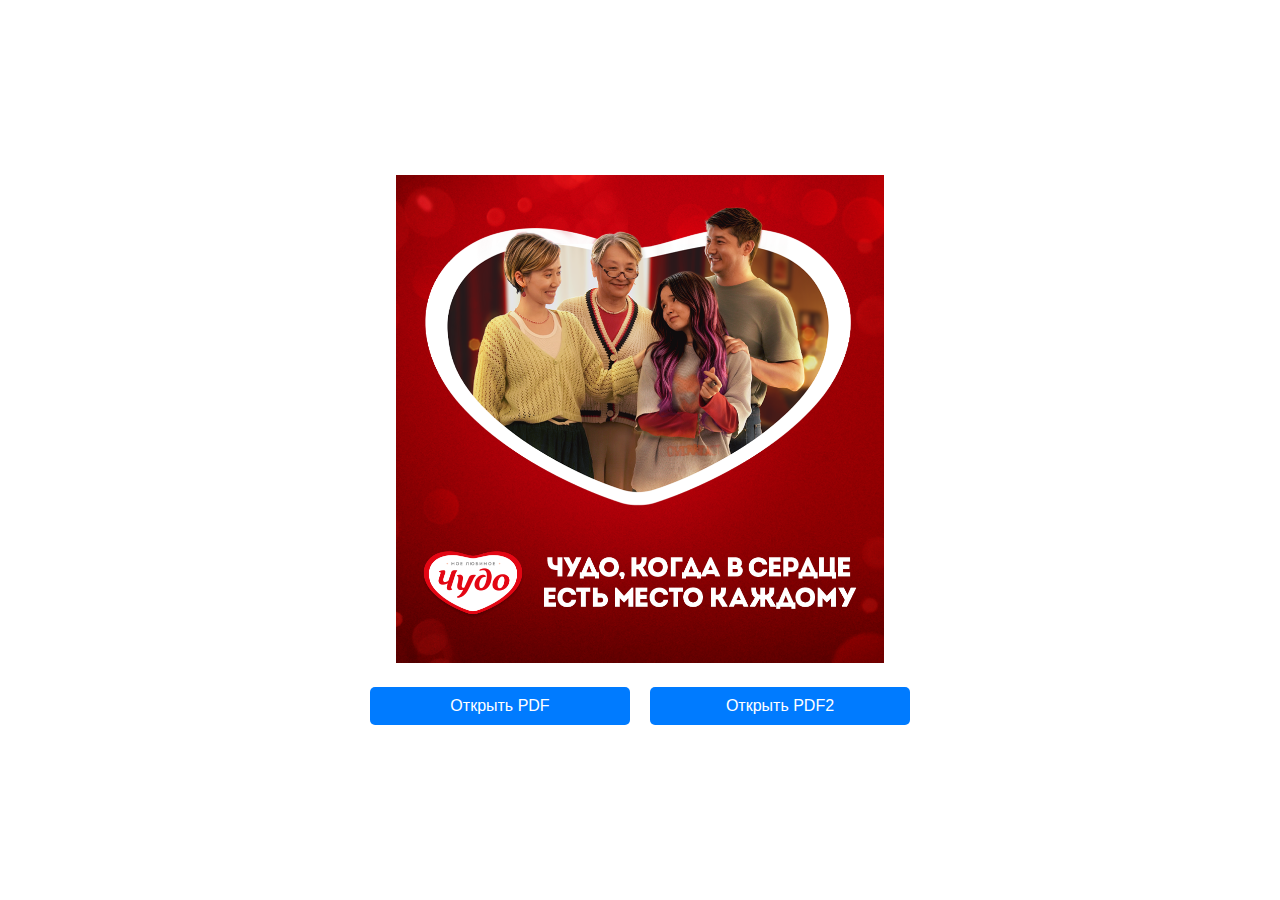
==== chudo/index.html @ b69dbf5c "Add files via upload" ====
<!DOCTYPE html>
<html lang="en">
<head>
    <meta charset="UTF-8">
    <meta name="viewport" content="width=device-width, initial-scale=1.0">
    <title>Open PDF</title>
    <link rel="stylesheet" href="styles.css">
</head>
<body>
    <div class="wrapper">
        <div class="image_container">
            <img src="./images/RU kg.png" alt="">
        </div>
        <div class="buttons_container">
            <button onclick="openPDF1('https://docs.google.com/document/d/1b4-2U5GCci-2CElTKtZ4ow2UGbiub87pb4mkgCXVwdI/edit?usp=sharing')">Открыть PDF</button>
            <button onclick="openPDF2('https://docs.google.com/document/d/1ATQXq5c9wlC1onHqSpNblfibxtDLBoz2udNhgAJ8ybQ/edit?usp=sharing')">Открыть PDF2</button>
        </div>
    </div>
    <script>
        function openPDF1(pdfUrl1) {
            window.open(pdfUrl1, '_blank');
        }
        function openPDF2(pdfUrl2) {
            window.open(pdfUrl2, '_blank');
        }
    </script>
</body>
</html>
---- chudo/styles.css ----
* {
    margin: 0;
    padding: 0;
    box-sizing: border-box;  
  }
  
  body, html {
      height: 100%;
      display: flex;
      justify-content: center;
      align-items: center;
      font-family: Arial, sans-serif;
  }
  
  .wrapper {
      display: flex;
      justify-content: center;
      align-items: center;
      flex-direction: column;
      width: 100%;
      max-width: 600px; /* Максимальная ширина обертки */
      padding: 20px;
      text-align: center;
  }
  
  .buttons_container {
      display: flex;
      justify-content: space-between;
      width: 100%;
      margin-top: 20px;
  }
  
  img {
      width: 87%;
      height: auto;
  }
  
  button {
      flex: 1;
      padding: 10px;
      margin: 0 10px;
      font-size: 16px;
      cursor: pointer;
      background-color: #007bff; /* Синий фон */
      color: white; /* Белый текст */
      border: none;
      border-radius: 5px;
      transition: background-color 0.3s;
  }
  
  button:hover {
      background-color: #0056b3; /* Темный синий при наведении */
  }
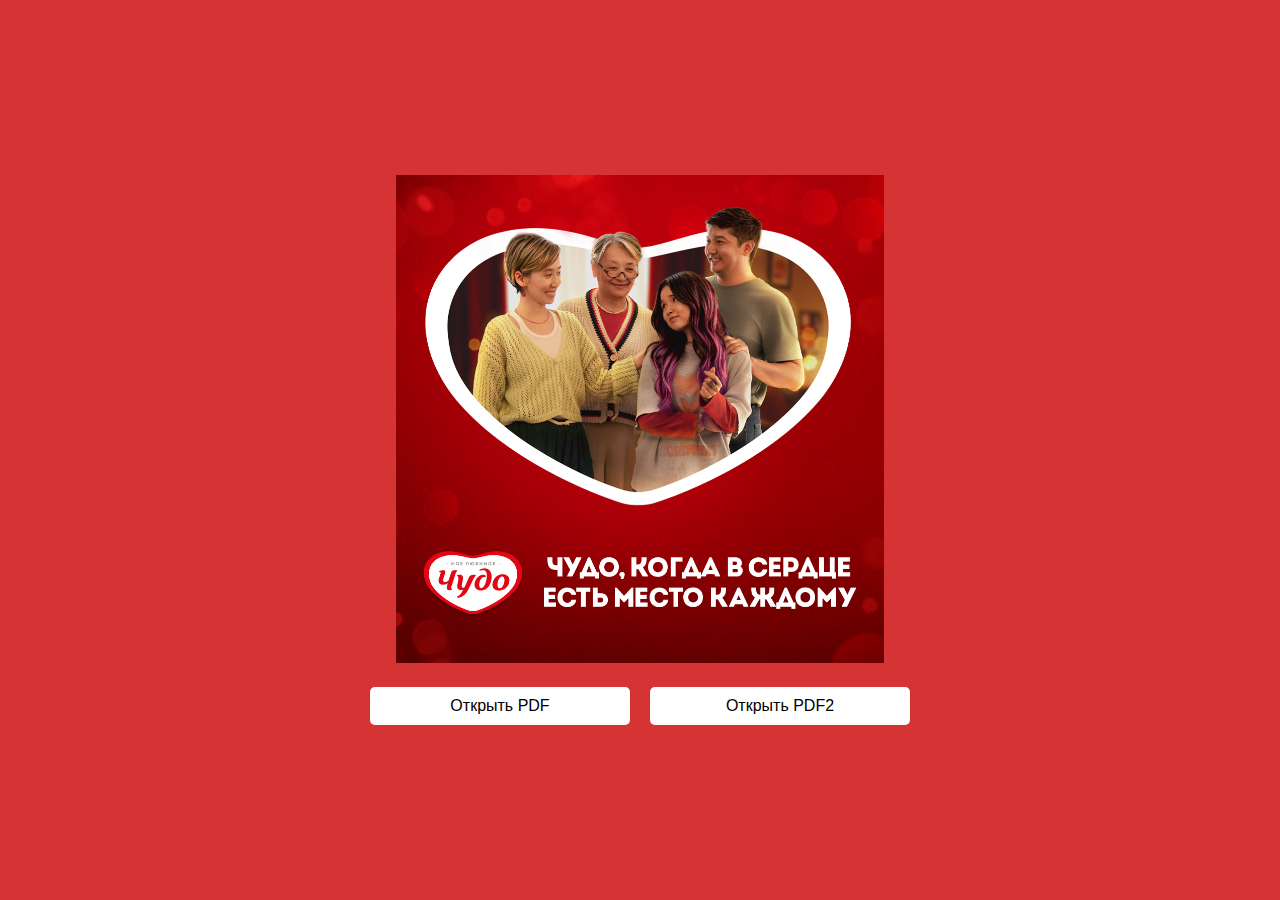
==== commit f127f278: "Add files via upload" ====
--- a/chudo/index.html
+++ b/chudo/index.html
@@ -12,15 +12,17 @@
             <img src="./images/RU kg.png" alt="">
         </div>
         <div class="buttons_container">
-            <button onclick="openPDF1('https://docs.google.com/document/d/1b4-2U5GCci-2CElTKtZ4ow2UGbiub87pb4mkgCXVwdI/edit?usp=sharing')">Открыть PDF</button>
-            <button onclick="openPDF2('https://docs.google.com/document/d/1ATQXq5c9wlC1onHqSpNblfibxtDLBoz2udNhgAJ8ybQ/edit?usp=sharing')">Открыть PDF2</button>
+            <button onclick="openPDF1()">Открыть PDF</button>
+            <button onclick="openPDF2()">Открыть PDF2</button>
         </div>
     </div>
     <script>
-        function openPDF1(pdfUrl1) {
+        function openPDF1() {
+            const pdfUrl1 = './pdf/pdf1.pdf';
             window.open(pdfUrl1, '_blank');
         }
-        function openPDF2(pdfUrl2) {
+        function openPDF2() {
+            const pdfUrl2 = './pdf/pdf2.pdf';
             window.open(pdfUrl2, '_blank');
         }
     </script>
--- a/chudo/styles.css
+++ b/chudo/styles.css
@@ -10,6 +10,7 @@
       justify-content: center;
       align-items: center;
       font-family: Arial, sans-serif;
+      background-color: #d63434;
   }
   
   .wrapper {
@@ -18,7 +19,7 @@
       align-items: center;
       flex-direction: column;
       width: 100%;
-      max-width: 600px; /* Максимальная ширина обертки */
+      max-width: 600px;
       padding: 20px;
       text-align: center;
   }
@@ -41,13 +42,13 @@
       margin: 0 10px;
       font-size: 16px;
       cursor: pointer;
-      background-color: #007bff; /* Синий фон */
-      color: white; /* Белый текст */
+      background-color: #fff;
+      color: rgb(0, 0, 0);
       border: none;
       border-radius: 5px;
       transition: background-color 0.3s;
   }
   
   button:hover {
-      background-color: #0056b3; /* Темный синий при наведении */
+      background-color: #c9c9c9;
   }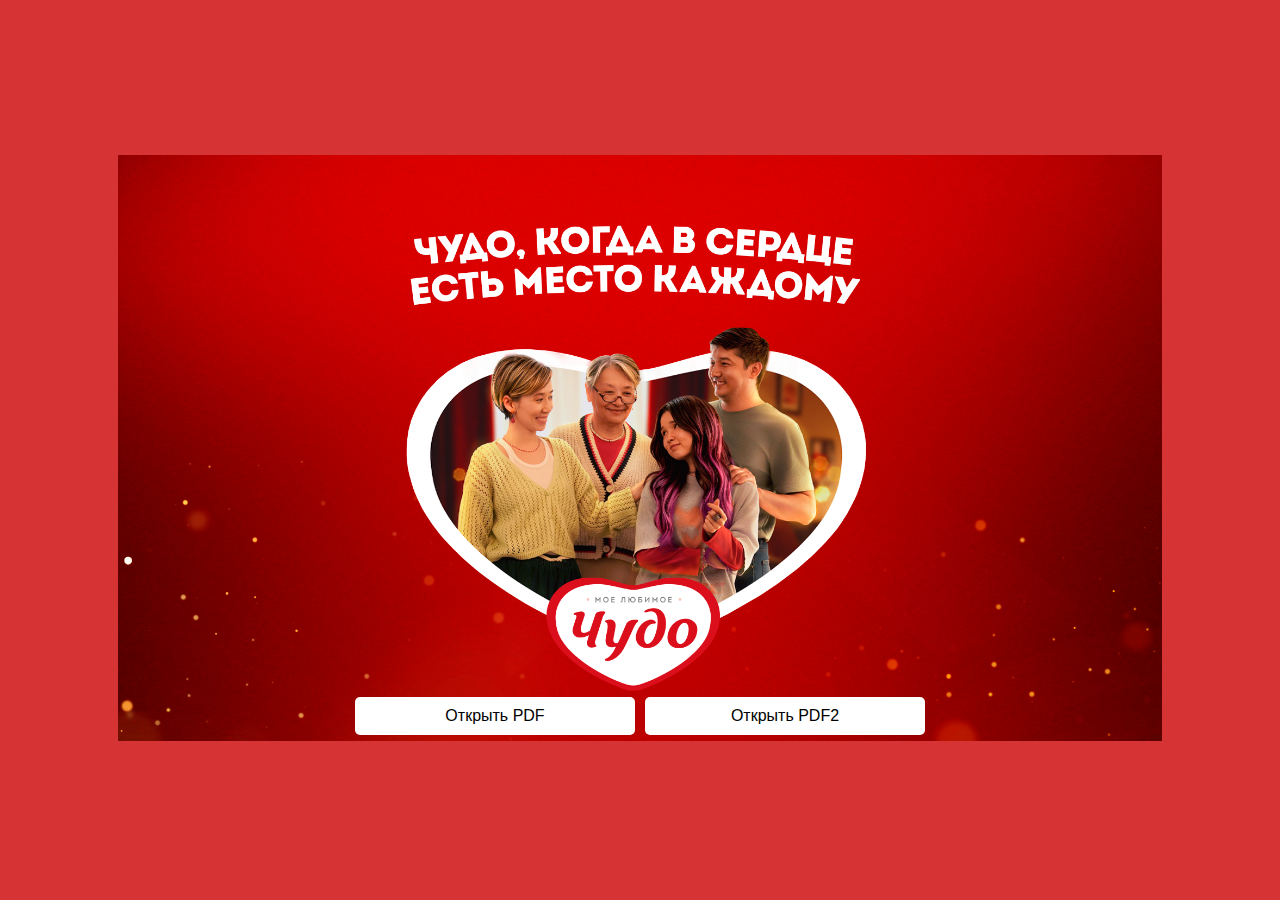
==== commit 71f3a6da: "Add files via upload" ====
--- a/chudo/index.html
+++ b/chudo/index.html
@@ -9,7 +9,7 @@
 <body>
     <div class="wrapper">
         <div class="image_container">
-            <img src="./images/RU kg.png" alt="">
+            <img src="./images/чудо 13.08.24.png" alt="">
         </div>
         <div class="buttons_container">
             <button onclick="openPDF1()">Открыть PDF</button>
--- a/chudo/styles.css
+++ b/chudo/styles.css
@@ -2,53 +2,60 @@
     margin: 0;
     padding: 0;
     box-sizing: border-box;  
-  }
-  
-  body, html {
-      height: 100%;
-      display: flex;
-      justify-content: center;
-      align-items: center;
-      font-family: Arial, sans-serif;
-      background-color: #d63434;
-  }
-  
-  .wrapper {
-      display: flex;
-      justify-content: center;
-      align-items: center;
-      flex-direction: column;
-      width: 100%;
-      max-width: 600px;
-      padding: 20px;
-      text-align: center;
-  }
-  
-  .buttons_container {
-      display: flex;
-      justify-content: space-between;
-      width: 100%;
-      margin-top: 20px;
-  }
-  
-  img {
-      width: 87%;
-      height: auto;
-  }
-  
-  button {
-      flex: 1;
-      padding: 10px;
-      margin: 0 10px;
-      font-size: 16px;
-      cursor: pointer;
-      background-color: #fff;
-      color: rgb(0, 0, 0);
-      border: none;
-      border-radius: 5px;
-      transition: background-color 0.3s;
-  }
-  
-  button:hover {
-      background-color: #c9c9c9;
-  }+}
+
+body, html {
+    height: 100%;
+    display: flex;
+    justify-content: center;
+    align-items: center;
+    font-family: Arial, sans-serif;
+    background-color: #d63434;
+}
+
+.wrapper {
+    display: flex;
+    justify-content: center;
+    align-items: center;
+    flex-direction: column;
+    width: 100%;
+    max-width: 600px;
+    text-align: center;
+    position: relative;
+}
+
+.image_container {
+    position: relative;
+    width: 81.5vw;
+}
+
+img {
+    width: 100%;
+}
+
+.buttons_container {
+    display: flex;
+    justify-content: space-around;
+    position: absolute;
+    bottom: 10px; /* Располагаем кнопки внизу изображения */
+    left: 0;
+    right: 0;
+    padding: 0 10px;
+}
+
+button {
+    flex: 1;
+    padding: 10px;
+    margin: 0 5px;
+    font-size: 16px;
+    cursor: pointer;
+    color: #000;
+    border: none;
+    border-radius: 5px;
+    transition: background-color 0.3s;
+    background-color: #fff;
+}
+
+button:hover {
+    background-color: #c9c9c9;
+}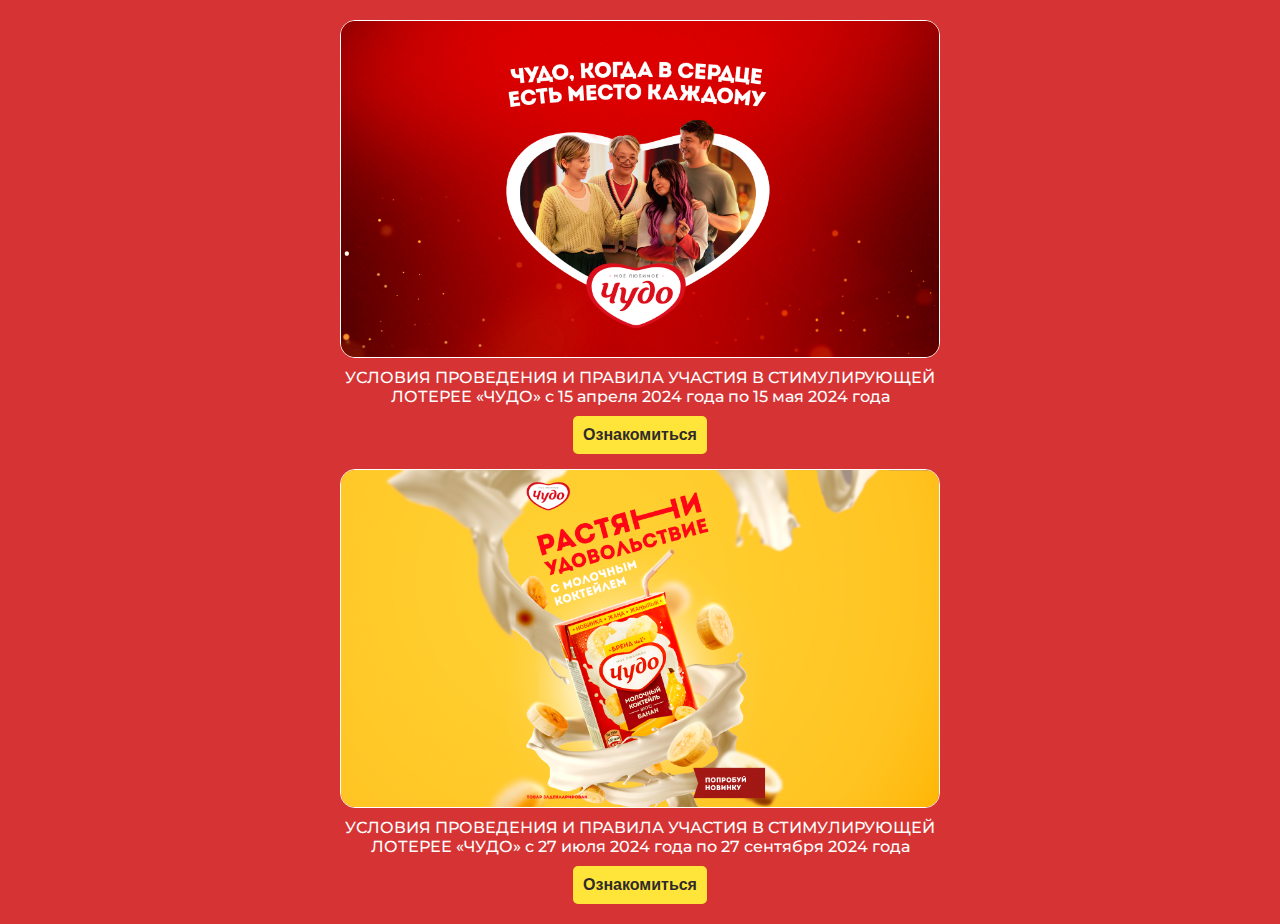
==== commit d5f4ec6d: "v 1.1" ====
--- a/chudo/index.html
+++ b/chudo/index.html
@@ -3,19 +3,42 @@
 <head>
     <meta charset="UTF-8">
     <meta name="viewport" content="width=device-width, initial-scale=1.0">
-    <title>Open PDF</title>
+    <title>Open PDFs</title>
     <link rel="stylesheet" href="styles.css">
+    <link rel="preconnect" href="https://fonts.googleapis.com">
+    <link rel="preconnect" href="https://fonts.gstatic.com" crossorigin>
+    <link href="https://fonts.googleapis.com/css2?family=Montserrat:ital,wght@0,100..900;1,100..900&display=swap" rel="stylesheet">
 </head>
 <body>
     <div class="wrapper">
-        <div class="image_container">
-            <img src="./images/чудо 13.08.24.png" alt="">
+        <div class="image_block1">
+            <div class="image_container">
+                <img src="./images/чудо 13.08.24.png" alt="Картинка 1">
+            </div>
+            <div class="text_container">
+                <p>УСЛОВИЯ ПРОВЕДЕНИЯ И ПРАВИЛА УЧАСТИЯ В СТИМУЛИРУЮЩЕЙ ЛОТЕРЕЕ «ЧУДО» с 
+                    15 апреля 2024 года по 15 мая 2024 года</p>
+            </div>
+            <div class="buttons_container">
+                <button onclick="openPDF1()">Ознакомиться</button>
+            </div>
         </div>
-        <div class="buttons_container">
-            <button onclick="openPDF1()">Открыть PDF</button>
-            <button onclick="openPDF2()">Открыть PDF2</button>
+
+        <div class="image_block2">
+            <div class="image_container">
+                <img src="./images/111.png" alt="Картинка 2">
+            </div>
+            <div class="text_container">
+                <p>УСЛОВИЯ ПРОВЕДЕНИЯ И ПРАВИЛА УЧАСТИЯ В СТИМУЛИРУЮЩЕЙ ЛОТЕРЕЕ «ЧУДО»
+                     с 27 июля 2024 года по 27 сентября 2024 года
+                </p>
+            </div>
+            <div class="buttons_container">
+                <button onclick="openPDF2()">Ознакомиться</button>
+            </div>
         </div>
     </div>
+
     <script>
         function openPDF1() {
             const pdfUrl1 = './pdf/pdf1.pdf';
--- a/chudo/styles.css
+++ b/chudo/styles.css
@@ -5,57 +5,69 @@
 }
 
 body, html {
-    height: 100%;
     display: flex;
     justify-content: center;
     align-items: center;
-    font-family: Arial, sans-serif;
+    font-family: "Montserrat";
+    font-weight: 500;
     background-color: #d63434;
+    flex-direction: column;
 }
 
 .wrapper {
     display: flex;
-    justify-content: center;
+    flex-direction: column;
     align-items: center;
-    flex-direction: column;
     width: 100%;
     max-width: 600px;
     text-align: center;
-    position: relative;
+}
+
+.image_block1 {
+    margin-top: 20px;
+}
+
+.image_block2 {
+    margin-top: 15px;
+    margin-bottom: 20px;
 }
 
 .image_container {
-    position: relative;
-    width: 81.5vw;
+    width: 100%;
+    margin-bottom: 10px;
 }
 
 img {
     width: 100%;
+    height: auto;
+    display: block;
+    border-radius: 15px;
+    border: 1.5px solid #fff;
+}
+
+.text_container {
+    margin-bottom: 10px;
+    font-size: 16px;
+    color: #fff;
 }
 
 .buttons_container {
     display: flex;
-    justify-content: space-around;
-    position: absolute;
-    bottom: 10px; /* Располагаем кнопки внизу изображения */
-    left: 0;
-    right: 0;
-    padding: 0 10px;
+    justify-content: center;
 }
 
 button {
-    flex: 1;
     padding: 10px;
-    margin: 0 5px;
     font-size: 16px;
     cursor: pointer;
-    color: #000;
+    color: #302b2b;
     border: none;
     border-radius: 5px;
     transition: background-color 0.3s;
-    background-color: #fff;
+    background-color: #ffe53a;
+    font-weight: 600;
 }
 
 button:hover {
-    background-color: #c9c9c9;
+    background-color: #ffff4f;
 }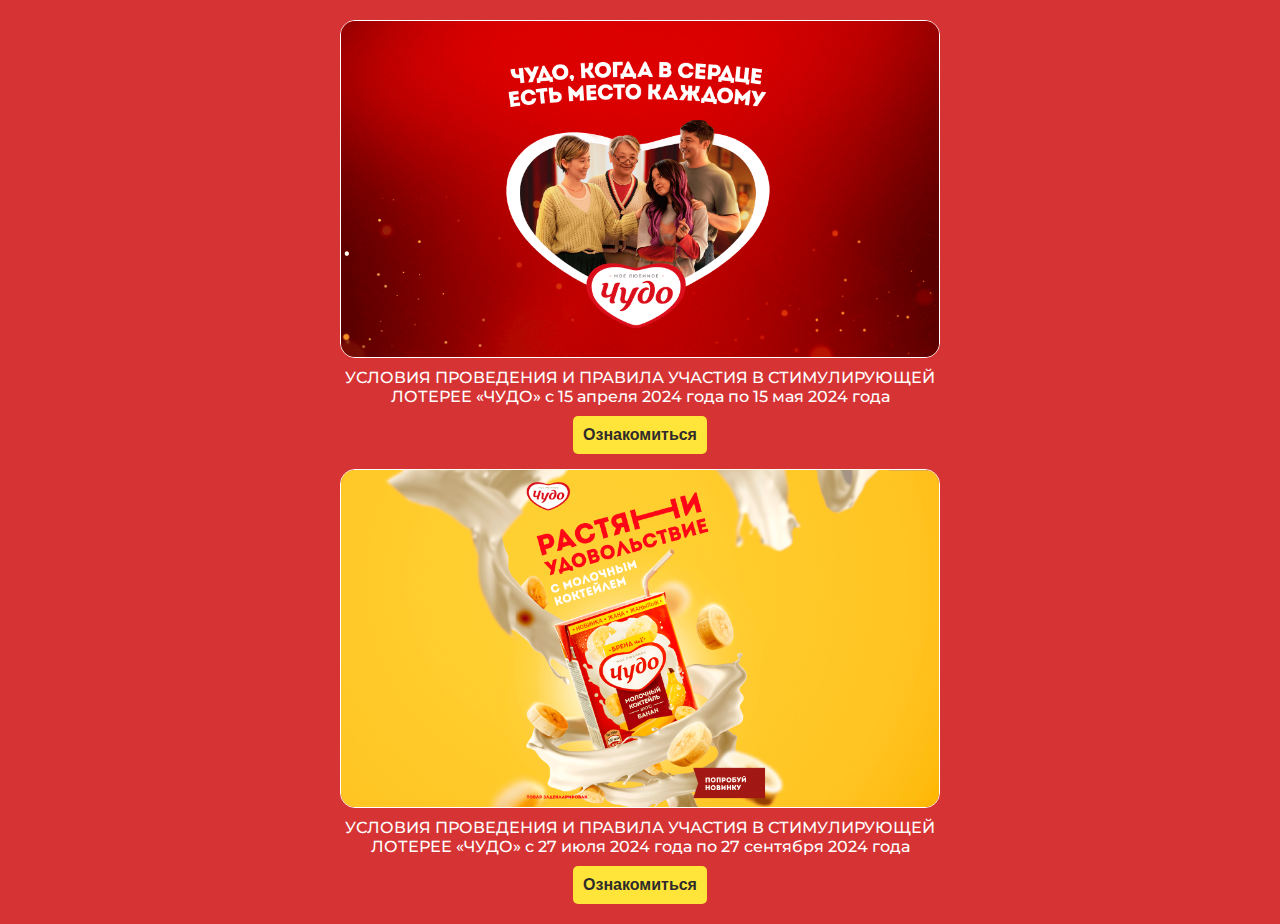
==== commit 8852638c: "Add files via upload" ====
--- a/chudo/index.html
+++ b/chudo/index.html
@@ -13,7 +13,7 @@
     <div class="wrapper">
         <div class="image_block1">
             <div class="image_container">
-                <img src="./images/чудо 13.08.24.png" alt="Картинка 1">
+                <img src="./images/2.png" alt="Картинка 1">
             </div>
             <div class="text_container">
                 <p>УСЛОВИЯ ПРОВЕДЕНИЯ И ПРАВИЛА УЧАСТИЯ В СТИМУЛИРУЮЩЕЙ ЛОТЕРЕЕ «ЧУДО» с 
@@ -26,7 +26,7 @@
 
         <div class="image_block2">
             <div class="image_container">
-                <img src="./images/111.png" alt="Картинка 2">
+                <img src="./images/1.png" alt="Картинка 2">
             </div>
             <div class="text_container">
                 <p>УСЛОВИЯ ПРОВЕДЕНИЯ И ПРАВИЛА УЧАСТИЯ В СТИМУЛИРУЮЩЕЙ ЛОТЕРЕЕ «ЧУДО»
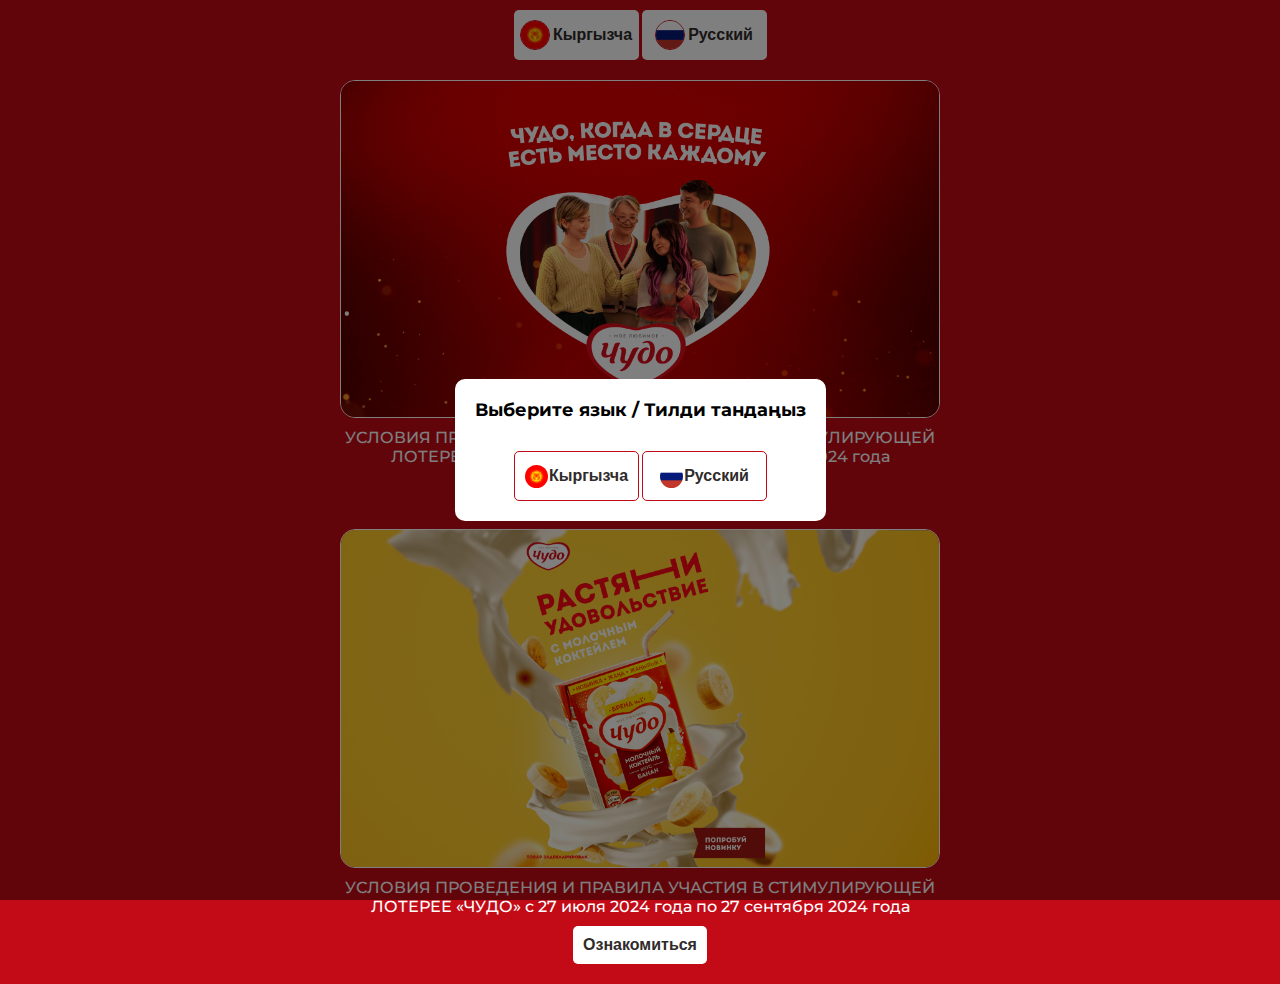
==== commit 7d8fcab9: "Add files via upload" ====
--- a/chudo/index.html
+++ b/chudo/index.html
@@ -10,17 +10,31 @@
     <link href="https://fonts.googleapis.com/css2?family=Montserrat:ital,wght@0,100..900;1,100..900&display=swap" rel="stylesheet">
 </head>
 <body>
+    <div id="language-modal" class="modal">
+        <div class="modal-content">
+            <h2>Выберите язык / Тилди тандаңыз</h2>
+            <div class="buttons_loc2">
+                <button class="button_loc2" onclick="setLanguage('kg')"><img src="images/Flag_of_Kyrgyzstan.svg.png" alt="">Кыргызча</button>
+                <button class="button_loc2" onclick="setLanguage('ru')"><img src="images/flag_ru.png" alt="">Русский</button>
+            </div>
+        </div>
+    </div>
+
+    <div class="language-buttons">
+        <button class="button_kg button_loc" onclick="translateToKyrgyz()"><img src="images/Flag_of_Kyrgyzstan.svg.png" alt="">Кыргызча</button>
+        <button class="button_ru button_loc" onclick="translateToRussian()"><img src="images/flag_ru.png" alt="">Русский</button>
+    </div>
+
     <div class="wrapper">
         <div class="image_block1">
             <div class="image_container">
                 <img src="./images/2.png" alt="Картинка 1">
             </div>
             <div class="text_container">
-                <p>УСЛОВИЯ ПРОВЕДЕНИЯ И ПРАВИЛА УЧАСТИЯ В СТИМУЛИРУЮЩЕЙ ЛОТЕРЕЕ «ЧУДО» с 
-                    15 апреля 2024 года по 15 мая 2024 года</p>
+                <p id="text1">УСЛОВИЯ ПРОВЕДЕНИЯ И ПРАВИЛА УЧАСТИЯ В СТИМУЛИРУЮЩЕЙ ЛОТЕРЕЕ «ЧУДО» с 15 апреля 2024 года по 15 мая 2024 года</p>
             </div>
             <div class="buttons_container">
-                <button onclick="openPDF1()">Ознакомиться</button>
+                <button id="button1" onclick="openPDF1()">Ознакомиться</button>
             </div>
         </div>
 
@@ -29,25 +43,14 @@
                 <img src="./images/1.png" alt="Картинка 2">
             </div>
             <div class="text_container">
-                <p>УСЛОВИЯ ПРОВЕДЕНИЯ И ПРАВИЛА УЧАСТИЯ В СТИМУЛИРУЮЩЕЙ ЛОТЕРЕЕ «ЧУДО»
-                     с 27 июля 2024 года по 27 сентября 2024 года
-                </p>
+                <p id="text2">УСЛОВИЯ ПРОВЕДЕНИЯ И ПРАВИЛА УЧАСТИЯ В СТИМУЛИРУЮЩЕЙ ЛОТЕРЕЕ «ЧУДО» с 27 июля 2024 года по 27 сентября 2024 года</p>
             </div>
             <div class="buttons_container">
-                <button onclick="openPDF2()">Ознакомиться</button>
+                <button id="button2" onclick="openPDF2()">Ознакомиться</button>
             </div>
         </div>
     </div>
 
-    <script>
-        function openPDF1() {
-            const pdfUrl1 = './pdf/pdf1.pdf';
-            window.open(pdfUrl1, '_blank');
-        }
-        function openPDF2() {
-            const pdfUrl2 = './pdf/pdf2.pdf';
-            window.open(pdfUrl2, '_blank');
-        }
-    </script>
+    <script src="app.js"></script>
 </body>
-</html>+</html>
--- a/chudo/styles.css
+++ b/chudo/styles.css
@@ -1,3 +1,4 @@
+/* Основные стили */
 * {
     margin: 0;
     padding: 0;
@@ -10,7 +11,7 @@
     align-items: center;
     font-family: "Montserrat";
     font-weight: 500;
-    background-color: #d63434;
+    background-color: #c30b17;
     flex-direction: column;
 }
 
@@ -63,11 +64,81 @@
     color: #302b2b;
     border: none;
     border-radius: 5px;
-    transition: background-color 0.3s;
-    background-color: #ffe53a;
+    background-color: #fff;
     font-weight: 600;
 }
 
-button:hover {
-    background-color: #ffff4f;
+/* Стили для кнопок выбора языка */
+.button_loc {
+    width: 125px;
+    height: 50px;
+    display: flex;
+    justify-content: center;
+    align-items: center;
+    background-color: #ffffff;
+    margin-top: 10px;
+}
+
+.button_loc img {
+    width: 30px;
+    height: 30px;
+    border: 1px solid #c30b17;
+    margin-right: 3px;
+}
+
+.language-buttons { 
+    display: flex;
+    gap: 3px;
+}
+
+/* Стили для модального окна */
+.modal {
+    display: flex;
+    justify-content: center;
+    align-items: center;
+    position: fixed;
+    top: 0;
+    left: 0;
+    width: 100%;
+    height: 100%;
+    background-color: rgba(0, 0, 0, 0.5);
+    z-index: 1000;
+}
+
+.modal-content {
+    background-color: #ffffff;
+    padding: 20px;
+    text-align: center;
+    border-radius: 10px;
+    display: flex;
+    flex-direction: column;
+    align-items: center;
+}
+
+.modal-content h2 {
+    margin-bottom: 20px;
+    font-size: 18px;
+}
+
+.button_loc2 {
+    width: 125px;
+    height: 50px;
+    display: flex;
+    justify-content: center;
+    align-items: center;
+    background-color: #ffffff;
+    margin-top: 10px;
+    border: 1px solid #c30b17;
+    
+}
+
+.button_loc2 img {
+    border-radius: 50%;
+    width: 25px;
+    height: 25px;
+}
+
+.buttons_loc2 {
+    display: flex;
+    gap: 3px;
 }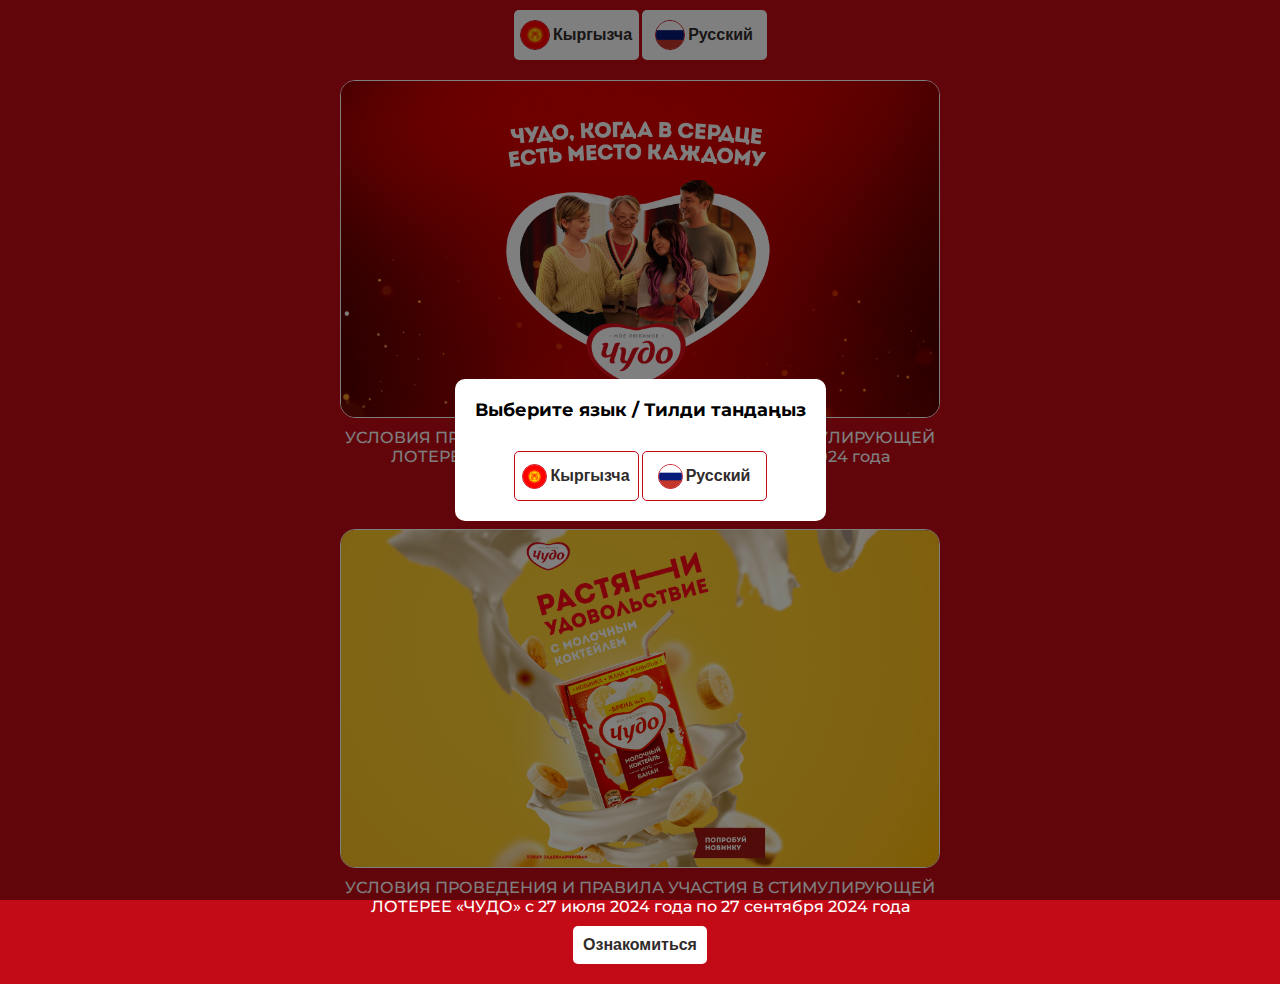
==== commit e2cc0bc0: "Add files via upload" ====
--- a/chudo/index.html
+++ b/chudo/index.html
@@ -3,7 +3,7 @@
 <head>
     <meta charset="UTF-8">
     <meta name="viewport" content="width=device-width, initial-scale=1.0">
-    <title>Open PDFs</title>
+    <title>Чудо</title>
     <link rel="stylesheet" href="styles.css">
     <link rel="preconnect" href="https://fonts.googleapis.com">
     <link rel="preconnect" href="https://fonts.gstatic.com" crossorigin>
--- a/chudo/styles.css
+++ b/chudo/styles.css
@@ -136,6 +136,8 @@
     border-radius: 50%;
     width: 25px;
     height: 25px;
+    border: 1px solid #c30b17;
+    margin-right: 3px;
 }
 
 .buttons_loc2 {
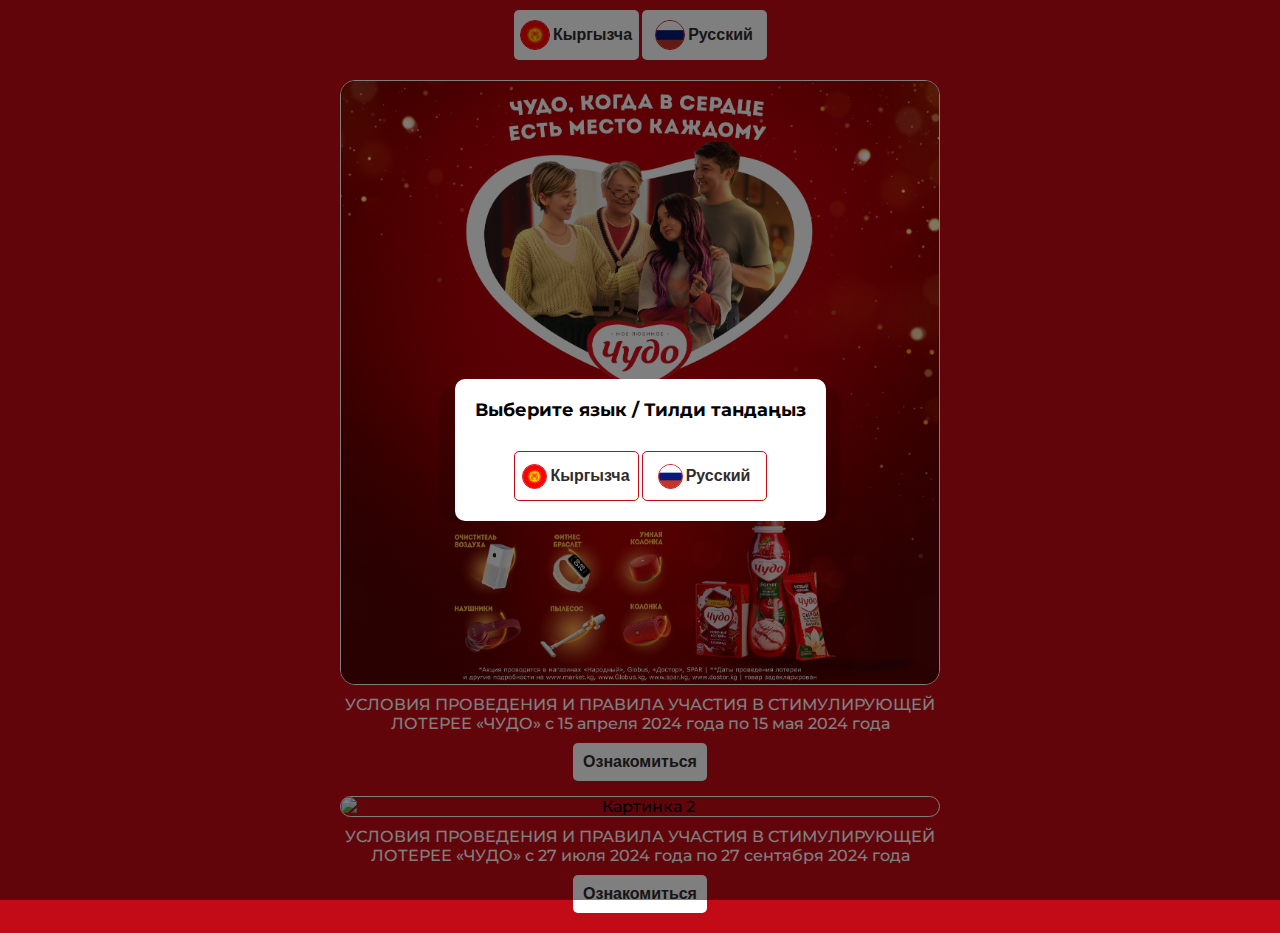
==== commit 866fcfe4: "Add files via upload" ====
--- a/chudo/index.html
+++ b/chudo/index.html
@@ -14,8 +14,12 @@
         <div class="modal-content">
             <h2>Выберите язык / Тилди тандаңыз</h2>
             <div class="buttons_loc2">
-                <button class="button_loc2" onclick="setLanguage('kg')"><img src="images/Flag_of_Kyrgyzstan.svg.png" alt="">Кыргызча</button>
-                <button class="button_loc2" onclick="setLanguage('ru')"><img src="images/flag_ru.png" alt="">Русский</button>
+                <button class="button_loc2" onclick="setLanguage('kg'); closeModal()">
+                    <img src="images/Flag_of_Kyrgyzstan.svg.png" alt="">Кыргызча
+                </button>
+                <button class="button_loc2" onclick="setLanguage('ru'); closeModal()">
+                    <img src="images/flag_ru.png" alt="">Русский
+                </button>
             </div>
         </div>
     </div>
@@ -28,7 +32,7 @@
     <div class="wrapper">
         <div class="image_block1">
             <div class="image_container">
-                <img src="./images/2.png" alt="Картинка 1">
+                <img id="img1" src="./images/1ru.JPG" alt="Картинка 1">
             </div>
             <div class="text_container">
                 <p id="text1">УСЛОВИЯ ПРОВЕДЕНИЯ И ПРАВИЛА УЧАСТИЯ В СТИМУЛИРУЮЩЕЙ ЛОТЕРЕЕ «ЧУДО» с 15 апреля 2024 года по 15 мая 2024 года</p>
@@ -40,7 +44,7 @@
 
         <div class="image_block2">
             <div class="image_container">
-                <img src="./images/1.png" alt="Картинка 2">
+                <img id="img2" src="./images/2ru.png" alt="Картинка 2">
             </div>
             <div class="text_container">
                 <p id="text2">УСЛОВИЯ ПРОВЕДЕНИЯ И ПРАВИЛА УЧАСТИЯ В СТИМУЛИРУЮЩЕЙ ЛОТЕРЕЕ «ЧУДО» с 27 июля 2024 года по 27 сентября 2024 года</p>
